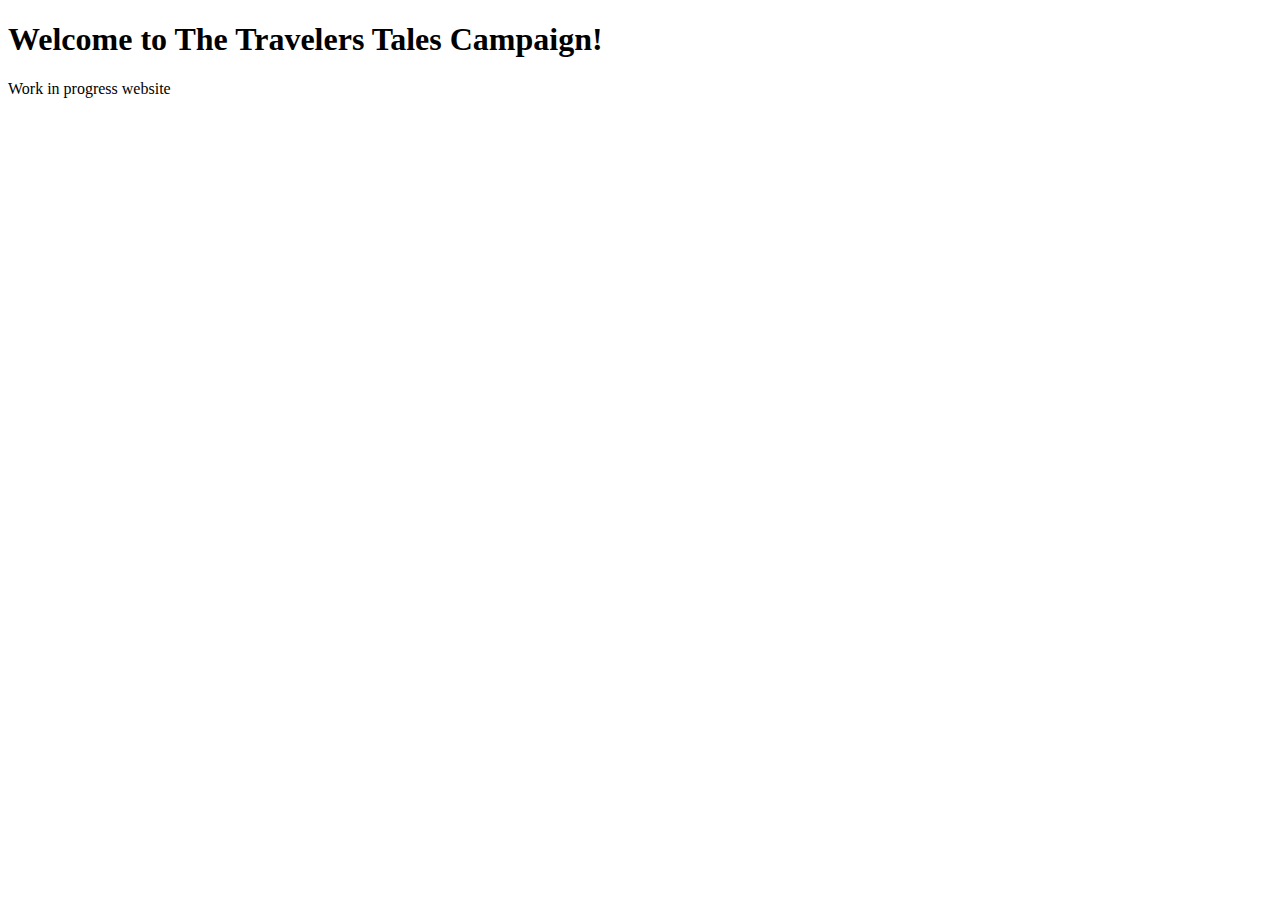
==== index.html @ 44e406c2 "Initial Commit" ====
<!DOCTYPE html>
<html>
    <head>
        <title>The Travelers Tales</title>
    </head>

    <body>
        <h1>Welcome to The Travelers Tales Campaign!</h1>

        <p>Work in progress website</p>
    </body>
</html>
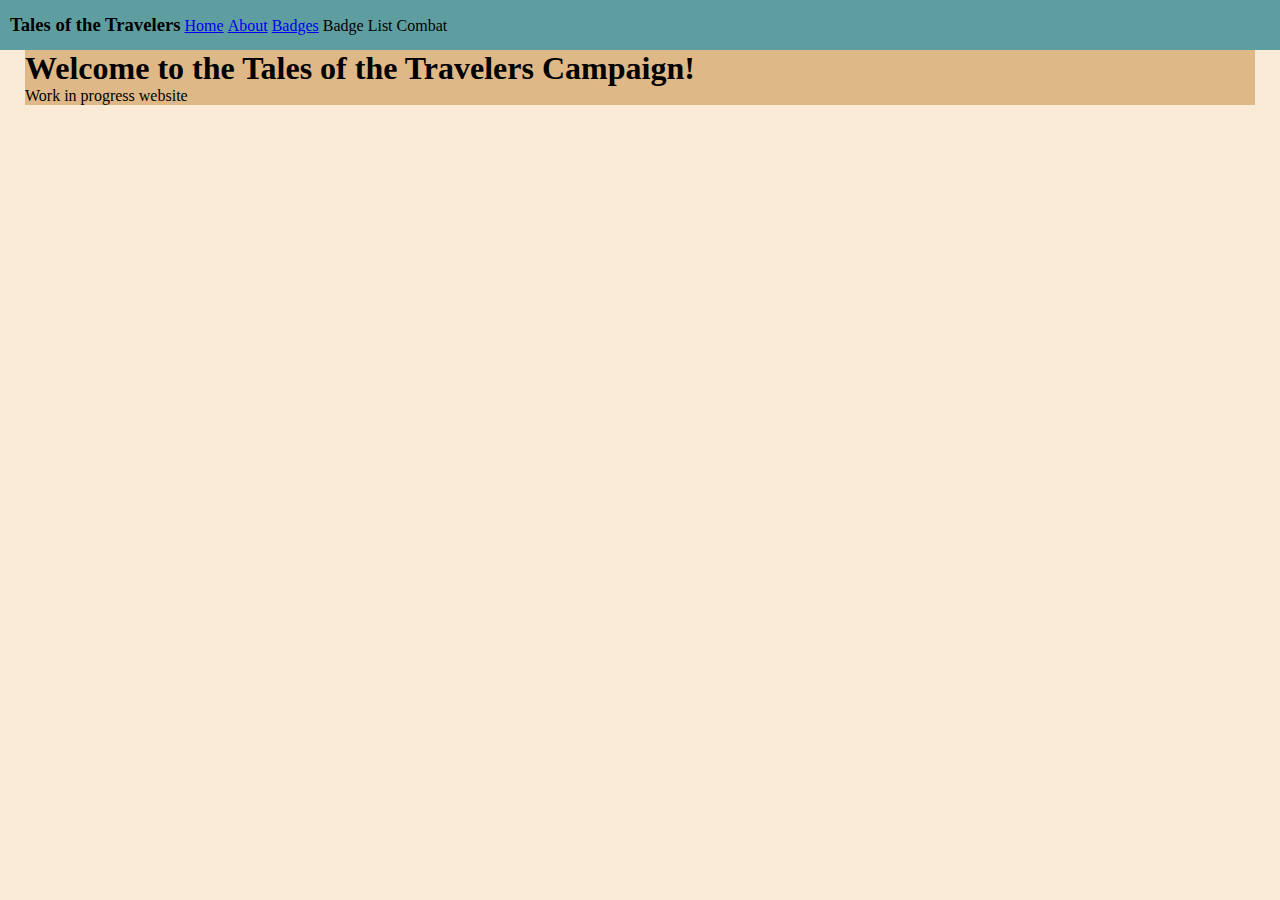
==== commit 6172241e: "Added div classes for navbar and main" ====
--- a/index.html
+++ b/index.html
@@ -2,11 +2,25 @@
 <html>
     <head>
         <title>The Travelers Tales</title>
+        <link rel="stylesheet" href="styles.css">
     </head>
 
     <body>
-        <h1>Welcome to The Travelers Tales Campaign!</h1>
+        <div class="navbar">
+            <h3>Tales of the Travelers</h3>
+            <ul>
+                <li><a href="index.html">Home</a></li>
+                <li><a href="about.html">About</a></li>
+                <li><a href="badges.html">Badges</a></li>
+                <li>Badge List</li>
+                <li>Combat</li>
+            </ul>
+        </div>
+        
+        <div class="main">
+            <h1>Welcome to the Tales of the Travelers Campaign!</h1>
 
-        <p>Work in progress website</p>
+            <p>Work in progress website</p>
+        </div>
     </body>
 </html>--- a/styles.css
+++ b/styles.css
@@ -0,0 +1,40 @@
+* {
+    margin: 0;
+    font-family: Cambria, Cochin, Georgia, Times, 'Times New Roman', serif
+}
+
+body {
+    background-color: antiquewhite;
+    position: relative;
+}
+
+ul {
+    list-style-type: none;
+    margin: 0;
+    padding: 0;
+}
+
+li {
+    display: inline;
+}
+
+.navbar {
+    background-color: cadetblue;
+    line-height: 50px;
+    height: 50px;
+    padding-left: 10px;
+    vertical-align: middle;
+}
+
+.navbar h3 {
+    display: inline-block;
+}
+
+.navbar ul {
+    display: inline-block;
+}
+
+.main {
+    margin: 0px 25px 0px 25px;
+    background-color:burlywood;
+}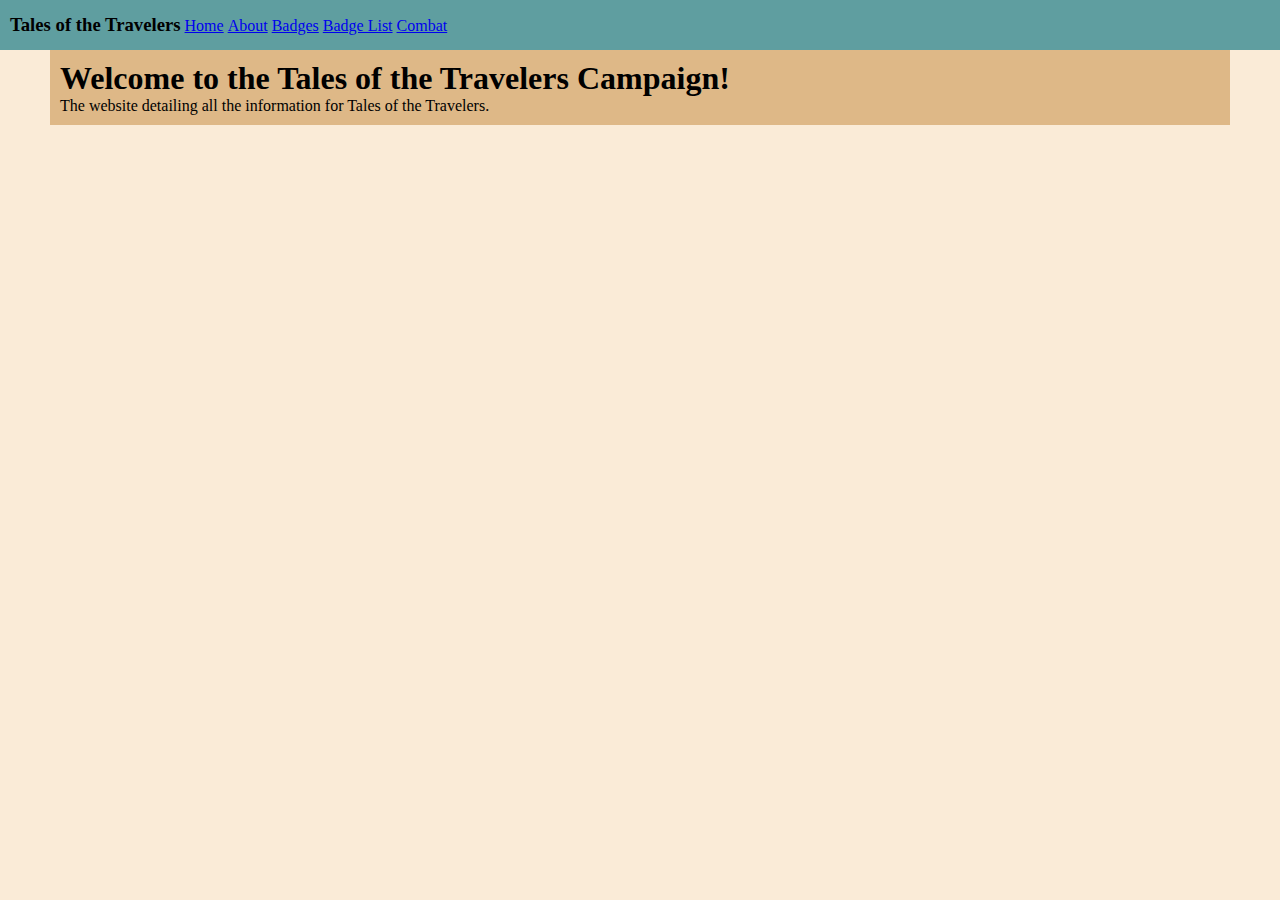
==== commit 273a9778: "Added new combat section" ====
--- a/index.html
+++ b/index.html
@@ -8,19 +8,19 @@
     <body>
         <div class="navbar">
             <h3>Tales of the Travelers</h3>
-            <ul>
+            <ul class="navbar-ul">
                 <li><a href="index.html">Home</a></li>
                 <li><a href="about.html">About</a></li>
                 <li><a href="badges.html">Badges</a></li>
-                <li>Badge List</li>
-                <li>Combat</li>
+                <li><a href="badgelist.html">Badge List</a></li>
+                <li><a href="combat/index.html">Combat</a></li>
             </ul>
         </div>
         
         <div class="main">
             <h1>Welcome to the Tales of the Travelers Campaign!</h1>
 
-            <p>Work in progress website</p>
+            <p>The website detailing all the information for Tales of the Travelers.</p>
         </div>
     </body>
 </html>--- a/styles.css
+++ b/styles.css
@@ -6,16 +6,6 @@
 body {
     background-color: antiquewhite;
     position: relative;
-}
-
-ul {
-    list-style-type: none;
-    margin: 0;
-    padding: 0;
-}
-
-li {
-    display: inline;
 }
 
 .navbar {
@@ -31,10 +21,18 @@
 }
 
 .navbar ul {
+    list-style-type: none;
     display: inline-block;
+    margin: 0;
+    padding: 0;
+}
+
+.navbar li {
+    display: inline;
 }
 
 .main {
-    margin: 0px 25px 0px 25px;
+    margin: 0px 50px 0px 50px;
     background-color:burlywood;
+    padding: 10px;
 }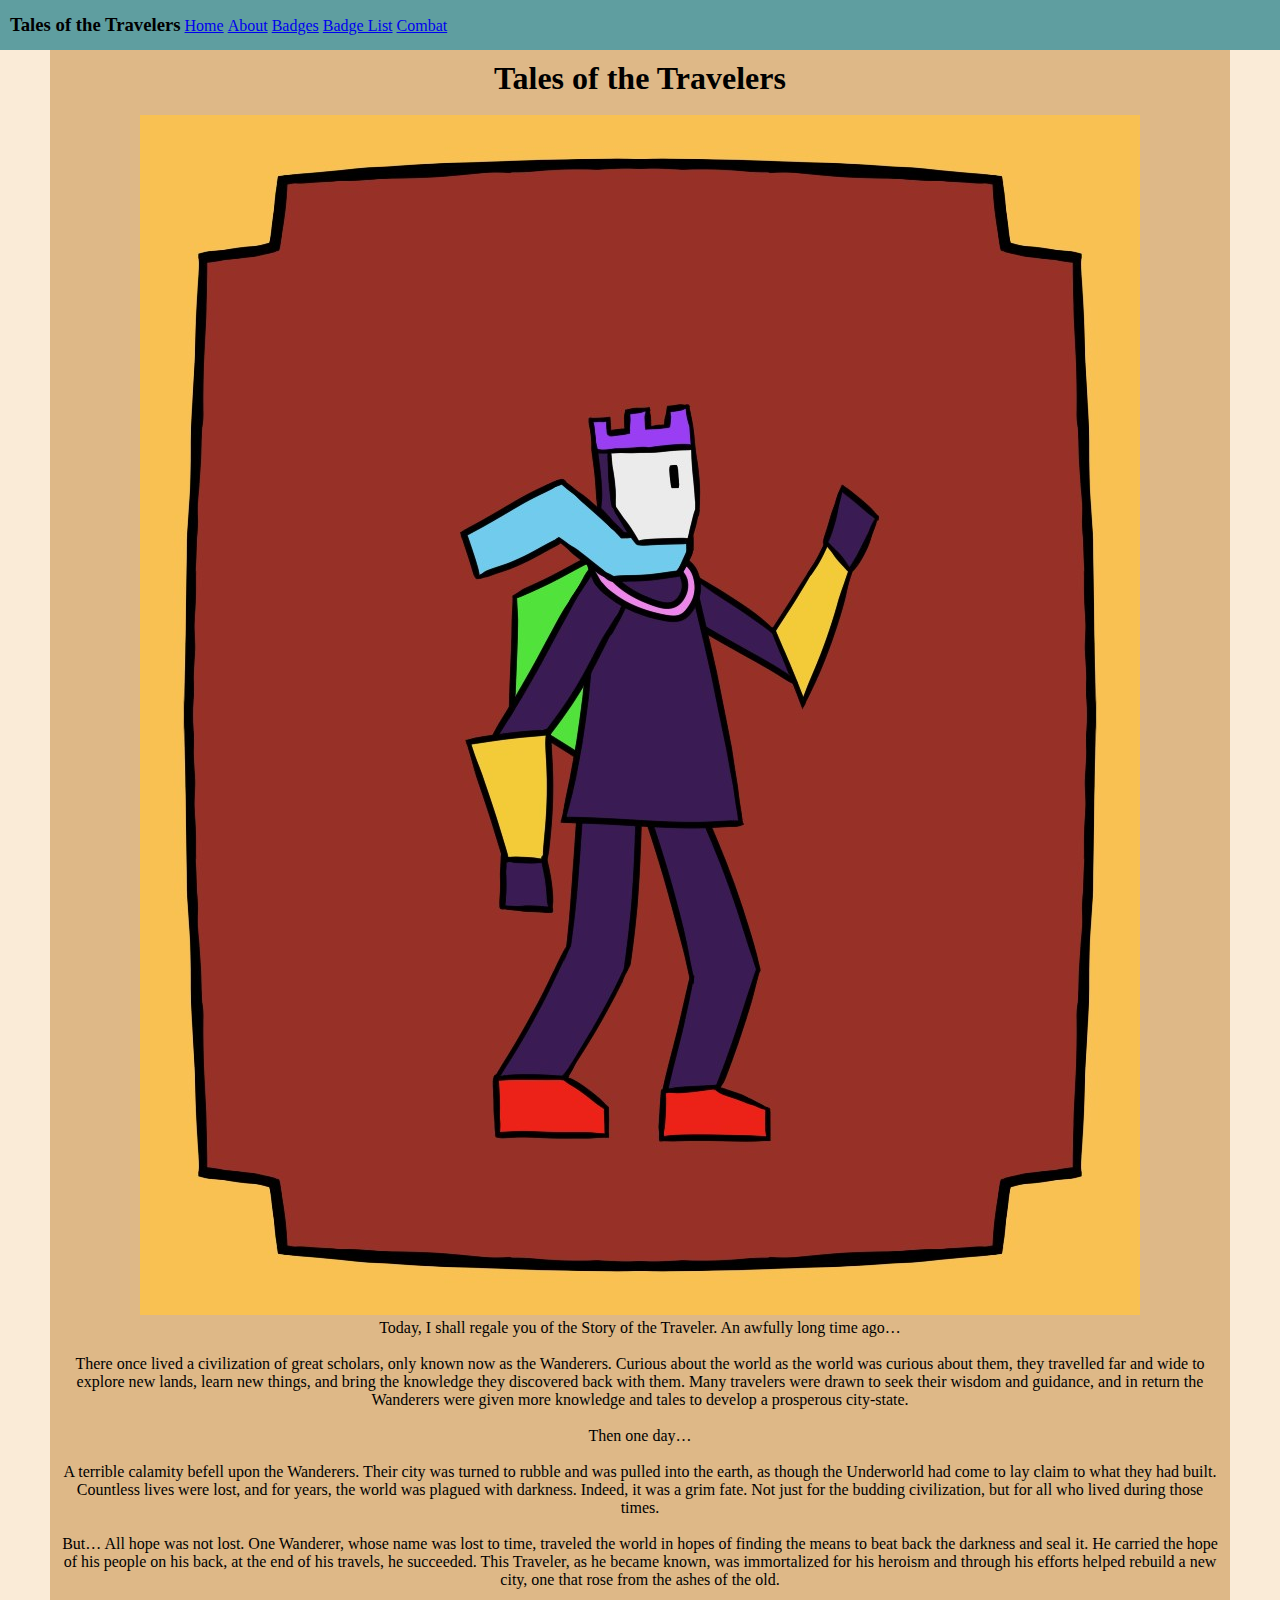
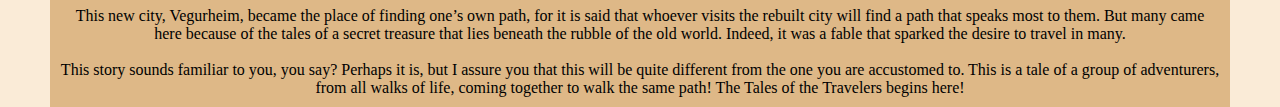
==== commit ca84b7b2: "Fleshed out badgelist and index" ====
--- a/index.html
+++ b/index.html
@@ -3,6 +3,11 @@
     <head>
         <title>The Travelers Tales</title>
         <link rel="stylesheet" href="styles.css">
+        <style>
+            .main {
+                text-align: center;
+            }
+        </style>
     </head>
 
     <body>
@@ -18,9 +23,50 @@
         </div>
         
         <div class="main">
-            <h1>Welcome to the Tales of the Travelers Campaign!</h1>
+            <h1>Tales of the Travelers</h1>
+            <br/>
+            <img src="Front Page of the Traveler.jpg" alt="The Front Cover">
 
-            <p>The website detailing all the information for Tales of the Travelers.</p>
+            <p>Today, I shall regale you of the Story of the Traveler. An awfully long time ago…</p>
+            <br/>
+            <p>
+                There once lived a civilization of great scholars, only known now as the Wanderers. Curious about
+                the world as the world was curious about them, they travelled far and wide to explore new lands,
+                learn new things, and bring the knowledge they discovered back with them. Many travelers were drawn
+                to seek their wisdom and guidance, and in return the Wanderers were given more knowledge and tales
+                to develop a prosperous city-state.
+            </p>
+            <br/>
+            <p>
+                Then one day…
+            </p>
+            <br/>
+            <p>
+                A terrible calamity befell upon the Wanderers. Their city was turned to rubble and was pulled into
+                the earth, as though the Underworld had come to lay claim to what they had built. Countless lives
+                were lost, and for years, the world was plagued with darkness. Indeed, it was a grim fate. Not just
+                for the budding civilization, but for all who lived during those times.
+            </p>
+            <br/>
+            <p>
+                But… All hope was not lost. One Wanderer, whose name was lost to time, traveled the world in hopes
+                of finding the means to beat back the darkness and seal it. He carried the hope of his people on his
+                back, at the end of his travels, he succeeded. This Traveler, as he became known, was immortalized for
+                his heroism and through his efforts helped rebuild a new city, one that rose from the ashes of the old.
+            </p>
+            <br/>
+            <p>
+                This new city, Vegurheim, became the place of finding one’s own path, for it is said that whoever
+                visits the rebuilt city will find a path that speaks most to them. But many came here because of the
+                tales of a secret treasure that lies beneath the rubble of the old world. Indeed, it was a fable that
+                sparked the desire to travel in many.
+            </p>
+            <br/>
+            <p>
+                This story sounds familiar to you, you say? Perhaps it is, but I assure you that this will be quite
+                different from the one you are accustomed to. This is a tale of a group of adventurers, from all
+                walks of life, coming together to walk the same path! The Tales of the Travelers begins here!
+            </p>
         </div>
     </body>
 </html>--- a/styles.css
+++ b/styles.css
@@ -13,7 +13,6 @@
     line-height: 50px;
     height: 50px;
     padding-left: 10px;
-    vertical-align: middle;
 }
 
 .navbar h3 {
